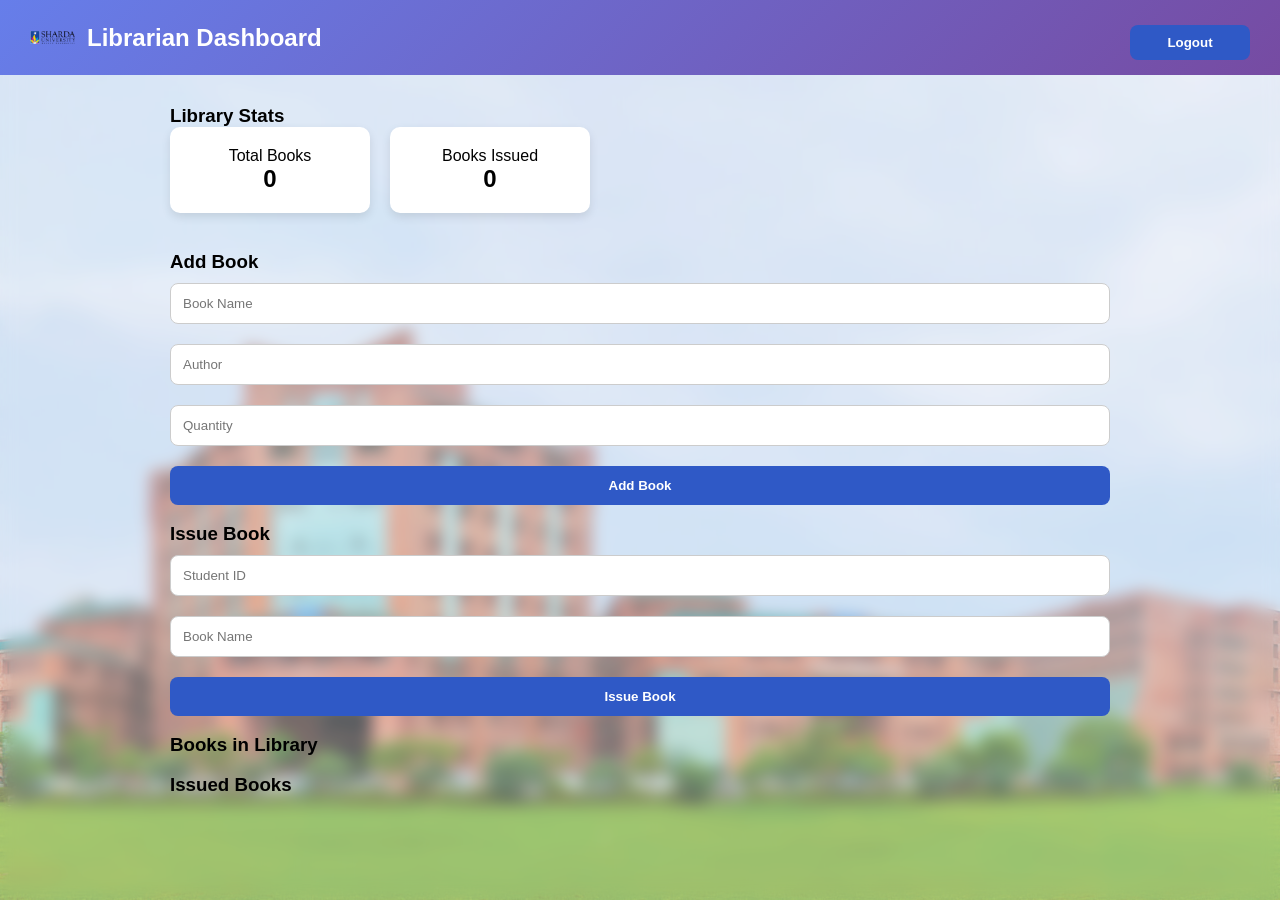
==== librarian.html @ 3a6a45fc "changes in Librarian portal" ====
<!DOCTYPE html>
<html>
<head>

<title>Librarian Dashboard</title>

<link rel="stylesheet" href="style.css">

</head>

<body class="blur-bg">

<!-- NAVBAR -->

<div class="navbar">

<div style="display:flex;align-items:center;gap:12px;">
<img src="logo.png" style="width:45px;">
<h2>Librarian Dashboard</h2>
</div>

<button onclick="logout()" class="login-btn" style="width:120px;height:35px;padding:0;">
Logout
</button>

</div>

<!-- MAIN CONTAINER -->

<div class="container">

<!-- DASHBOARD STATS -->

<h3>Library Stats</h3>

<div class="stats">

<div class="stat-card">
Total Books
<h2 id="totalBooks">0</h2>
</div>

<div class="stat-card">
Books Issued
<h2 id="issuedCount">0</h2>
</div>

</div>

<br>

<!-- ADD BOOK -->

<h3>Add Book</h3>

<input class="field" id="title" placeholder="Book Name">

<input class="field" id="author" placeholder="Author">

<input class="field" id="qty" type="number" placeholder="Quantity">

<button class="login-btn" onclick="addBook()">Add Book</button>

<br><br>

<!-- ISSUE BOOK -->

<h3>Issue Book</h3>

<input class="field" id="studentId" placeholder="Student ID">

<input class="field" id="bookTitle" placeholder="Book Name">

<button class="login-btn" onclick="issueBook()">Issue Book</button>

<br><br>

<!-- BOOK LIST -->

<h3>Books in Library</h3>

<div id="bookList"></div>

<br>

<!-- ISSUED BOOKS -->

<h3>Issued Books</h3>

<div id="issuedList"></div>

</div>

<script>

const BASE_URL="https://smart-library-backend-3762.onrender.com";

async function loadBooks(){

const res=await fetch(`${BASE_URL}/books`);
const data=await res.json();

const list=document.getElementById("bookList");

list.innerHTML="";

document.getElementById("totalBooks").innerText=data.books.length;

data.books.forEach(book=>{

list.innerHTML+=`

<div class="book-card">

<h4>${book.title}</h4>

<p>Author: ${book.author}</p>

<p>Quantity: ${book.quantity}</p>

<button onclick="deleteBook('${book._id}')" class="login-btn">
Delete
</button>

</div>

`;

});

}

async function addBook(){

let title=document.getElementById("title").value;
let author=document.getElementById("author").value;
let quantity=document.getElementById("qty").value;

await fetch(`${BASE_URL}/books`,{

method:"POST",

headers:{
"Content-Type":"application/json"
},

body:JSON.stringify({
title,
author,
quantity
})

});

alert("Book Added");

document.getElementById("title").value="";
document.getElementById("author").value="";
document.getElementById("qty").value="";

loadBooks();

}

async function deleteBook(id){

await fetch(`${BASE_URL}/books/${id}`,{
method:"DELETE"
});

loadBooks();

}

async function issueBook(){

let student=document.getElementById("studentId").value;
let title=document.getElementById("bookTitle").value;

await fetch(`${BASE_URL}/issue`,{

method:"POST",

headers:{
"Content-Type":"application/json"
},

body:JSON.stringify({
student,
title
})

});

alert("Book Issued");

}

function logout(){

localStorage.clear();
window.location="index.html";

}

loadBooks();

</script>

</body>
</html>
---- style.css ----
*{
margin:0;
padding:0;
box-sizing:border-box;
font-family:'Poppins',sans-serif;
}

/* BACKGROUND */

body{
background:url("background.jpg") center/cover no-repeat fixed;
min-height:100vh;
}

/* BLUR ONLY DASHBOARDS */

.blur-bg::before{
content:"";
position:fixed;
top:0;
left:0;
width:100%;
height:100%;
background:rgba(255,255,255,0.35);
backdrop-filter:blur(8px);
z-index:-1;
}

/* HEADER */

.header{
text-align:center;
padding-top:25px;
}

.logo{
width:220px;
}

.tagline{
margin-top:8px;
font-size:18px;
color:#333;
}

/* CENTER */

.center-box{
display:flex;
justify-content:center;
align-items:center;
height:70vh;
}

/* CARD */

.login-card{
background:white;
padding:40px;
width:350px;
border-radius:15px;
box-shadow:0 10px 30px rgba(0,0,0,0.25);
text-align:center;
}

/* EARTH ICON */

.icon-circle{
width:95px;
height:95px;
border-radius:50%;
margin:auto;
position:relative;
background:white;
box-shadow:0 0 0 4px white,0 0 20px rgba(0,0,0,0.25);
}

.earth{
width:95px;
animation:spin 6s linear infinite;
}

.people{
width:60px;
position:absolute;
top:18px;
left:18px;
}

@keyframes spin{
from{transform:rotate(0deg);}
to{transform:rotate(360deg);}
}

/* INPUT */

.field{
width:100%;
padding:12px;
margin:10px 0;
border-radius:8px;
border:1px solid #ccc;
}

/* BUTTON */

.login-btn{
width:100%;
padding:12px;
margin-top:10px;
background:#2f59c6;
border:none;
border-radius:8px;
color:white;
font-weight:600;
cursor:pointer;
}

.login-btn:hover{
background:#1e3fa3;
}

.register-btn{
display:block;
text-align:center;
margin-top:15px;
color:#2C5F9E;
font-weight:600;
text-decoration:none;
}

.register-btn:hover{
color:#1a3f70;
}

/* DASHBOARD */

.navbar{
background:linear-gradient(135deg,#667eea,#764ba2);
color:white;
padding:15px 30px;
display:flex;
justify-content:space-between;
}

.container{
max-width:1000px;
margin:auto;
padding:30px;
}

.book-card{
background:white;
padding:12px;
border-radius:10px;
margin:10px 0;
box-shadow:0 6px 12px rgba(0,0,0,0.08);
width:260px;
}

.book-card button{
margin-top:10px;
background:#667eea;
color:white;
border:none;
padding:6px 12px;
border-radius:6px;
cursor:pointer;
}

.book-card button:hover{
background:#5563d6;
}

.back-login{
display:block;
text-align:center;
margin-top:15px;
color:#2C5F9E;
font-weight:600;
text-decoration:none;
}

.back-login:hover{
color:#1a3f70;
}

.dashboard-summary{
margin-bottom:20px;
font-size:16px;
}

.green{
color:#28a745;
font-weight:600;
}

.orange{
color:#ff9800;
font-weight:600;
}

.red{
color:#e53935;
font-weight:600;
}

.profile-icon{
width:38px;
border-radius:50%;
cursor:pointer;
margin-left:auto;
}

/* SIDEBAR */

.sidebar{
position:fixed;
left:-240px;
top:70px;
width:220px;
height:calc(100vh - 70px);
background:white;
padding:20px;
box-shadow:2px 0 10px rgba(0,0,0,0.1);
transition:0.3s;
display:flex;
flex-direction:column;
z-index:999;
}

/* THIS IS THE MOST IMPORTANT LINE */

.sidebar.active{
left:0;
}
.sidebar button{
width:100%;
margin-top:10px;
padding:8px;
border:none;
background:#667eea;
color:white;
border-radius:6px;
cursor:pointer;
}

.profile-actions{
margin-top:auto;
display:flex;
flex-direction:column;
gap:10px;
}

#profileUsername{
display:block;
margin-bottom:12px;
font-weight:600;
}

.green{
color:#28a745;
font-weight:600;
}

.orange{
color:#ff9800;
font-weight:600;
}

.red{
color:#e53935;
font-weight:600;
}


.profile-stats{
margin-top:40px;
display:flex;
flex-direction:column;
gap:12px;
}

#profileUsername{
display:block;
margin-bottom:25px;
font-weight:600;
}

.stats{
display:flex;
gap:20px;
margin-bottom:20px;
}

.stat-card{
background:white;
padding:20px;
border-radius:10px;
box-shadow:0 4px 10px rgba(0,0,0,0.1);
width:200px;
text-align:center;
}
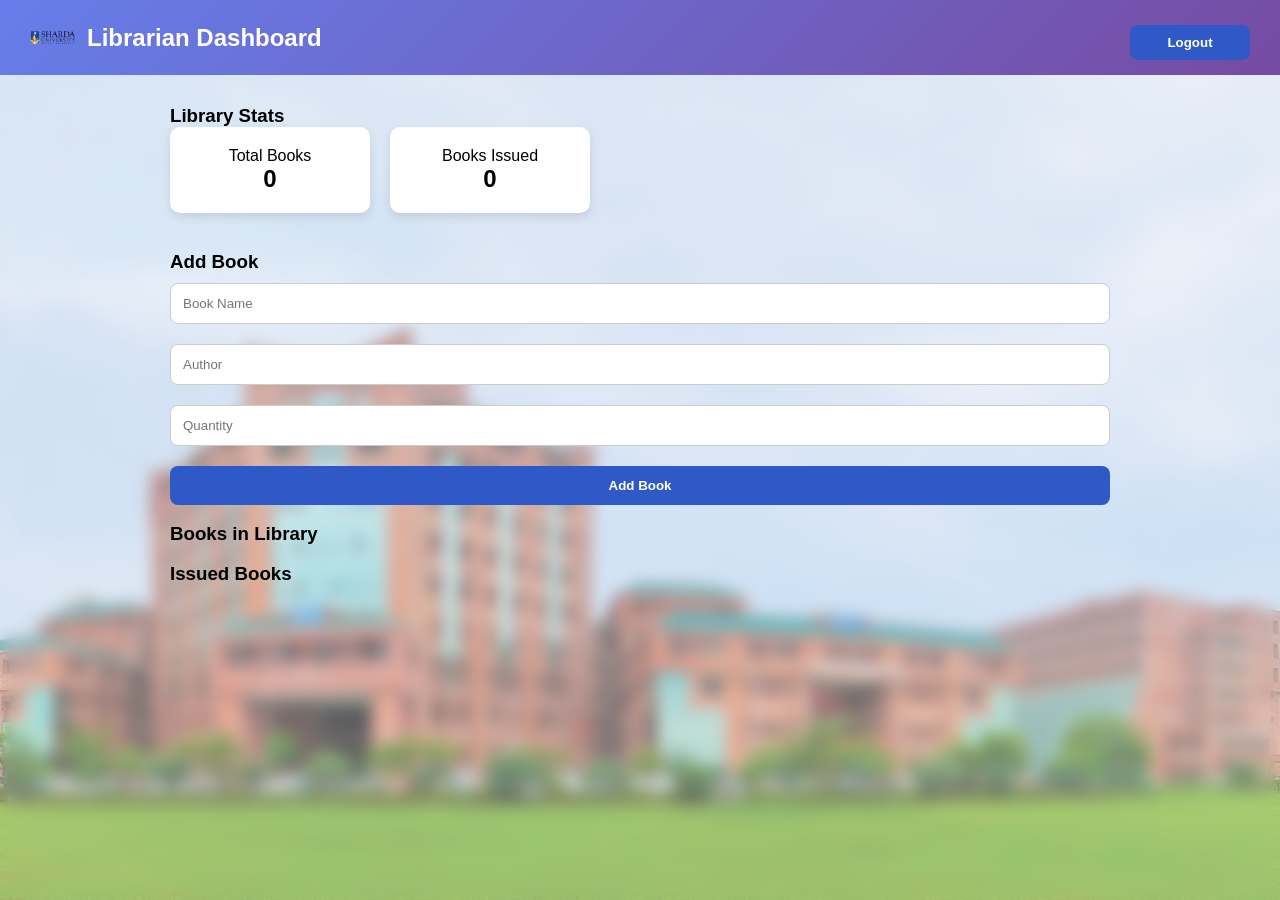
==== commit a6160939: "check system id" ====
--- a/librarian.html
+++ b/librarian.html
@@ -3,7 +3,6 @@
 <head>
 
 <title>Librarian Dashboard</title>
-
 <link rel="stylesheet" href="style.css">
 
 </head>
@@ -29,8 +28,6 @@
 
 <div class="container">
 
-<!-- DASHBOARD STATS -->
-
 <h3>Library Stats</h3>
 
 <div class="stats">
@@ -54,27 +51,13 @@
 <h3>Add Book</h3>
 
 <input class="field" id="title" placeholder="Book Name">
-
 <input class="field" id="author" placeholder="Author">
-
 <input class="field" id="qty" type="number" placeholder="Quantity">
 
 <button class="login-btn" onclick="addBook()">Add Book</button>
 
 <br><br>
 
-<!-- ISSUE BOOK -->
-
-<h3>Issue Book</h3>
-
-<input class="field" id="studentId" placeholder="Student ID">
-
-<input class="field" id="bookTitle" placeholder="Book Name">
-
-<button class="login-btn" onclick="issueBook()">Issue Book</button>
-
-<br><br>
-
 <!-- BOOK LIST -->
 
 <h3>Books in Library</h3>
@@ -95,20 +78,24 @@
 
 const BASE_URL="https://smart-library-backend-3762.onrender.com";
 
+/* ================= LOAD BOOKS ================= */
+
 async function loadBooks(){
 
-const res=await fetch(`${BASE_URL}/books`);
-const data=await res.json();
-
-const list=document.getElementById("bookList");
+const res = await fetch(`${BASE_URL}/books`);
+const data = await res.json();
+
+const list = document.getElementById("bookList");
 
 list.innerHTML="";
 
-document.getElementById("totalBooks").innerText=data.books.length;
+let total=0;
 
 data.books.forEach(book=>{
 
-list.innerHTML+=`
+total += book.quantity;
+
+list.innerHTML += `
 
 <div class="book-card">
 
@@ -116,11 +103,7 @@
 
 <p>Author: ${book.author}</p>
 
-<p>Quantity: ${book.quantity}</p>
-
-<button onclick="deleteBook('${book._id}')" class="login-btn">
-Delete
-</button>
+<p>Available: ${book.quantity}</p>
 
 </div>
 
@@ -128,7 +111,44 @@
 
 });
 
-}
+document.getElementById("totalBooks").innerText = total;
+
+}
+
+/* ================= LOAD ISSUED BOOKS ================= */
+
+async function loadIssued(){
+
+const res = await fetch(`${BASE_URL}/issues`);
+const data = await res.json();
+
+const list = document.getElementById("issuedList");
+
+list.innerHTML="";
+
+document.getElementById("issuedCount").innerText = data.issues.length;
+
+data.issues.forEach(issue=>{
+
+list.innerHTML += `
+
+<div class="book-card">
+
+<h4>${issue.bookId.title}</h4>
+
+<p>Student ID: ${issue.username}</p>
+
+<p>Issued: ${new Date(issue.issueDate).toDateString()}</p>
+
+</div>
+
+`;
+
+});
+
+}
+
+/* ================= ADD BOOK ================= */
 
 async function addBook(){
 
@@ -162,39 +182,7 @@
 
 }
 
-async function deleteBook(id){
-
-await fetch(`${BASE_URL}/books/${id}`,{
-method:"DELETE"
-});
-
-loadBooks();
-
-}
-
-async function issueBook(){
-
-let student=document.getElementById("studentId").value;
-let title=document.getElementById("bookTitle").value;
-
-await fetch(`${BASE_URL}/issue`,{
-
-method:"POST",
-
-headers:{
-"Content-Type":"application/json"
-},
-
-body:JSON.stringify({
-student,
-title
-})
-
-});
-
-alert("Book Issued");
-
-}
+/* ================= LOGOUT ================= */
 
 function logout(){
 
@@ -203,7 +191,10 @@
 
 }
 
+/* ================= INITIAL LOAD ================= */
+
 loadBooks();
+loadIssued();
 
 </script>
 
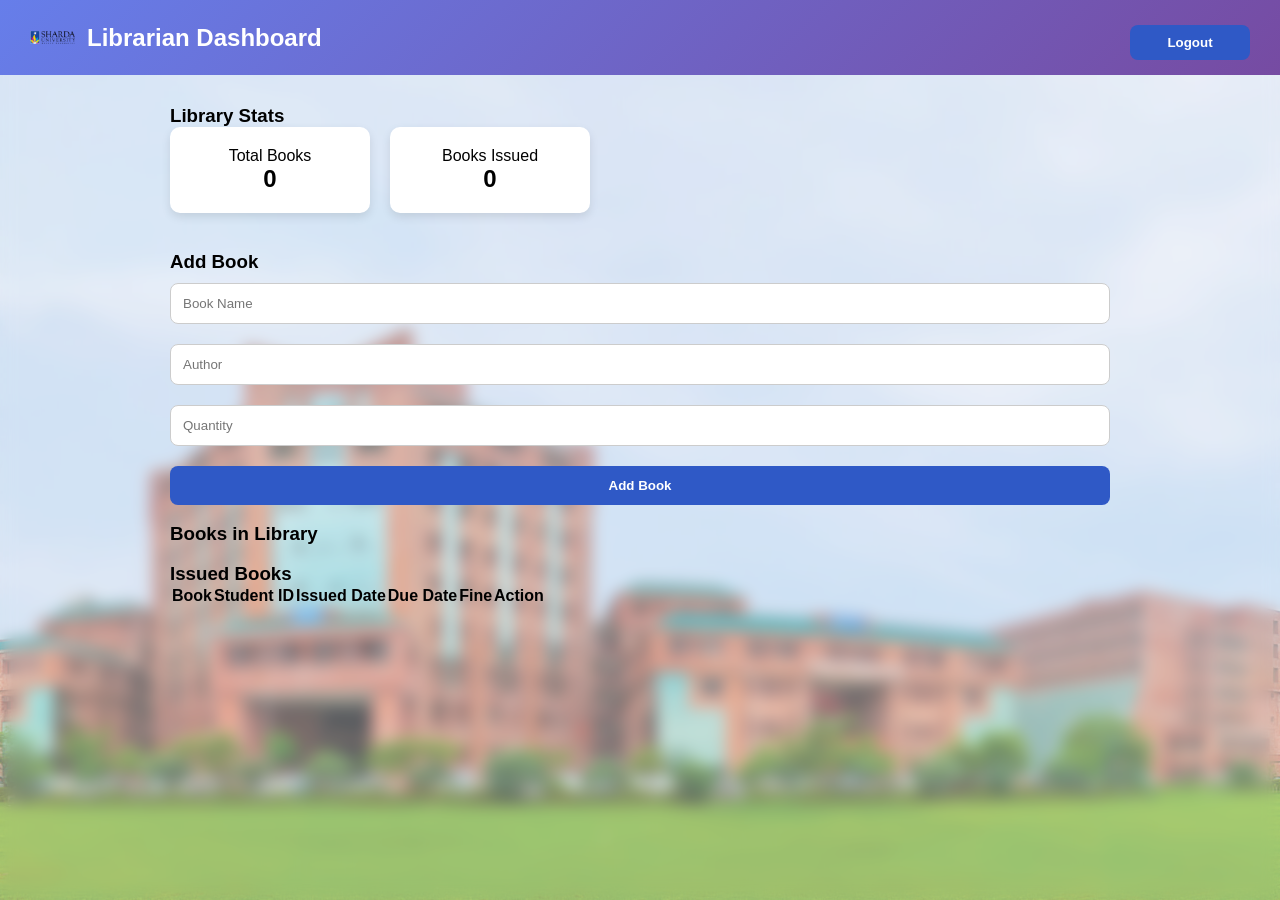
==== commit 90a19b06: "Librarian page update" ====
--- a/librarian.html
+++ b/librarian.html
@@ -24,7 +24,7 @@
 
 </div>
 
-<!-- MAIN CONTAINER -->
+<!-- MAIN -->
 
 <div class="container">
 
@@ -70,7 +70,24 @@
 
 <h3>Issued Books</h3>
 
-<div id="issuedList"></div>
+<table class="issued-table">
+
+<thead>
+
+<tr>
+<th>Book</th>
+<th>Student ID</th>
+<th>Issued Date</th>
+<th>Due Date</th>
+<th>Fine</th>
+<th>Action</th>
+</tr>
+
+</thead>
+
+<tbody id="issuedList"></tbody>
+
+</table>
 
 </div>
 
@@ -130,17 +147,41 @@
 
 data.issues.forEach(issue=>{
 
+const today = new Date();
+const due = new Date(issue.dueDate);
+
+let fine = 0;
+
+if(today > due){
+
+const lateDays = Math.ceil((today - due)/(1000*60*60*24));
+fine = lateDays;
+
+}
+
 list.innerHTML += `
 
-<div class="book-card">
-
-<h4>${issue.bookId.title}</h4>
-
-<p>Student ID: ${issue.username}</p>
-
-<p>Issued: ${new Date(issue.issueDate).toDateString()}</p>
-
-</div>
+<tr>
+
+<td>${issue.bookId.title}</td>
+
+<td>${issue.username}</td>
+
+<td>${new Date(issue.issueDate).toDateString()}</td>
+
+<td>${new Date(issue.dueDate).toDateString()}</td>
+
+<td>₹${fine}</td>
+
+<td>
+
+<button onclick="returnBook('${issue._id}')" class="login-btn">
+Return
+</button>
+
+</td>
+
+</tr>
 
 `;
 
@@ -182,6 +223,31 @@
 
 }
 
+/* ================= RETURN BOOK ================= */
+
+async function returnBook(issueId){
+
+await fetch(`${BASE_URL}/issues/return`,{
+
+method:"POST",
+
+headers:{
+"Content-Type":"application/json"
+},
+
+body:JSON.stringify({
+issueId
+})
+
+});
+
+alert("Book Returned");
+
+loadBooks();
+loadIssued();
+
+}
+
 /* ================= LOGOUT ================= */
 
 function logout(){
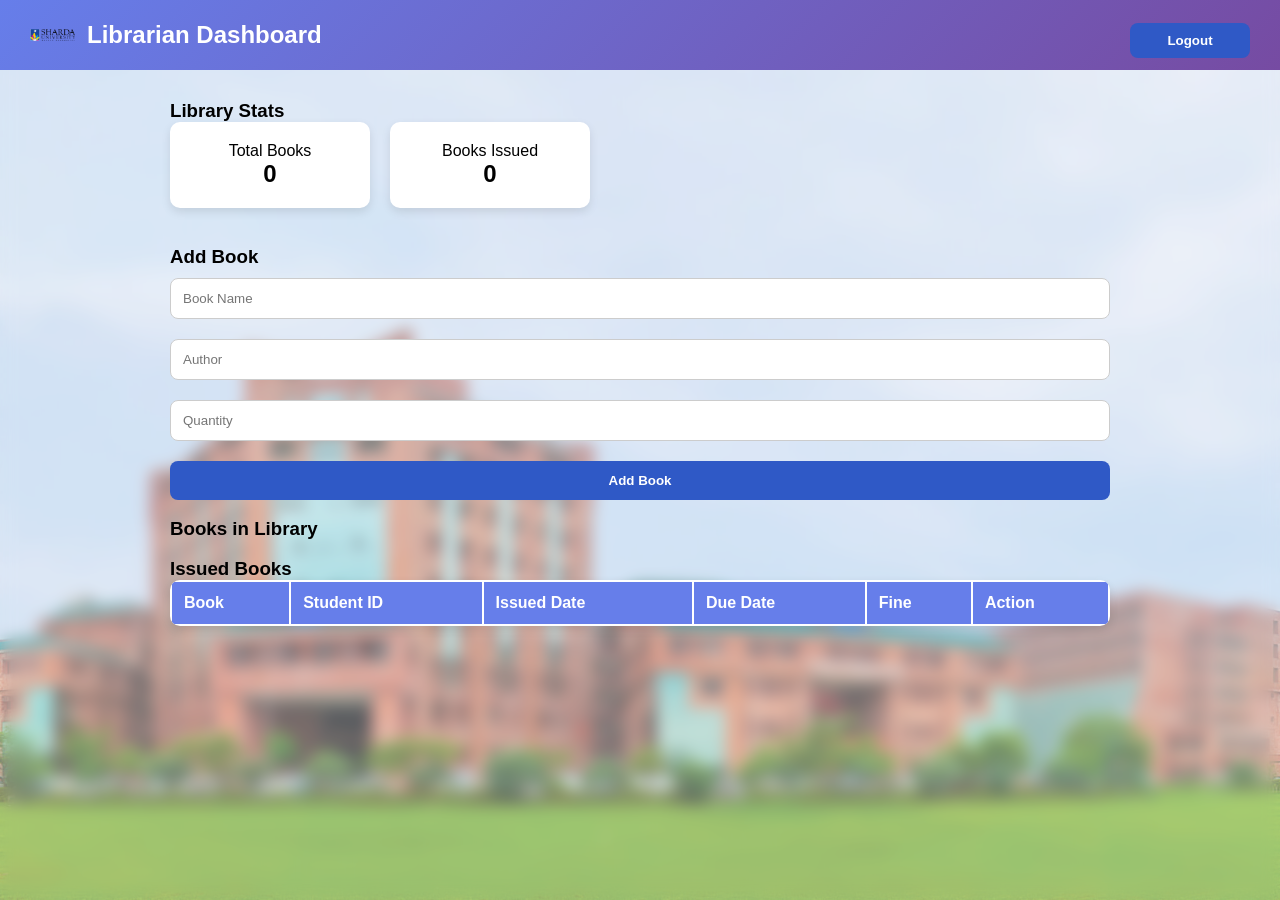
==== commit 8b612271: "compatible for phone" ====
--- a/librarian.html
+++ b/librarian.html
@@ -3,6 +3,7 @@
 <head>
 
 <title>Librarian Dashboard</title>
+<meta name="viewport" content="width=device-width, initial-scale=1.0">
 <link rel="stylesheet" href="style.css">
 
 </head>
--- a/style.css
+++ b/style.css
@@ -12,7 +12,7 @@
 min-height:100vh;
 }
 
-/* BLUR ONLY DASHBOARDS */
+/* BLUR */
 
 .blur-bg::before{
 content:"";
@@ -63,7 +63,7 @@
 text-align:center;
 }
 
-/* EARTH ICON */
+/* ICON */
 
 .icon-circle{
 width:95px;
@@ -129,11 +129,7 @@
 text-decoration:none;
 }
 
-.register-btn:hover{
-color:#1a3f70;
-}
-
-/* DASHBOARD */
+/* NAVBAR */
 
 .navbar{
 background:linear-gradient(135deg,#667eea,#764ba2);
@@ -141,7 +137,11 @@
 padding:15px 30px;
 display:flex;
 justify-content:space-between;
-}
+align-items:center;
+height:70px;
+}
+
+/* CONTAINER */
 
 .container{
 max-width:1000px;
@@ -149,13 +149,15 @@
 padding:30px;
 }
 
+/* BOOK CARD */
+
 .book-card{
 background:white;
-padding:12px;
+padding:15px;
 border-radius:10px;
 margin:10px 0;
 box-shadow:0 6px 12px rgba(0,0,0,0.08);
-width:260px;
+width:100%;
 }
 
 .book-card button{
@@ -172,125 +174,38 @@
 background:#5563d6;
 }
 
-.back-login{
-display:block;
-text-align:center;
-margin-top:15px;
-color:#2C5F9E;
-font-weight:600;
-text-decoration:none;
-}
-
-.back-login:hover{
-color:#1a3f70;
-}
-
-.dashboard-summary{
-margin-bottom:20px;
-font-size:16px;
-}
-
-.green{
-color:#28a745;
-font-weight:600;
-}
-
-.orange{
-color:#ff9800;
-font-weight:600;
-}
-
-.red{
-color:#e53935;
-font-weight:600;
-}
-
-.profile-icon{
-width:38px;
-border-radius:50%;
-cursor:pointer;
-margin-left:auto;
-}
-
-/* SIDEBAR */
-
-.sidebar{
-position:fixed;
-left:-240px;
-top:70px;
-width:220px;
-height:calc(100vh - 70px);
-background:white;
-padding:20px;
-box-shadow:2px 0 10px rgba(0,0,0,0.1);
-transition:0.3s;
-display:flex;
-flex-direction:column;
-z-index:999;
-}
-
-/* THIS IS THE MOST IMPORTANT LINE */
-
-.sidebar.active{
-left:0;
-}
-.sidebar button{
-width:100%;
-margin-top:10px;
-padding:8px;
-border:none;
+/* GRID BOOK LIST */
+
+#bookList{
+display:grid;
+grid-template-columns:1fr 1fr;
+gap:15px;
+}
+
+/* SCROLL BOOKS */
+
+.book-scroll{
+max-height:350px;
+overflow-y:auto;
+padding-right:5px;
+}
+
+.book-scroll::-webkit-scrollbar{
+width:6px;
+}
+
+.book-scroll::-webkit-scrollbar-thumb{
 background:#667eea;
-color:white;
-border-radius:6px;
-cursor:pointer;
-}
-
-.profile-actions{
-margin-top:auto;
-display:flex;
-flex-direction:column;
-gap:10px;
-}
-
-#profileUsername{
-display:block;
-margin-bottom:12px;
-font-weight:600;
-}
-
-.green{
-color:#28a745;
-font-weight:600;
-}
-
-.orange{
-color:#ff9800;
-font-weight:600;
-}
-
-.red{
-color:#e53935;
-font-weight:600;
-}
-
-
-.profile-stats{
-margin-top:40px;
-display:flex;
-flex-direction:column;
-gap:12px;
-}
-
-#profileUsername{
-display:block;
-margin-bottom:25px;
-font-weight:600;
-}
+border-radius:10px;
+}
+
+/* STATS */
 
 .stats{
 display:flex;
 gap:20px;
 margin-bottom:20px;
+flex-wrap:wrap;
 }
 
 .stat-card{
@@ -300,4 +215,129 @@
 box-shadow:0 4px 10px rgba(0,0,0,0.1);
 width:200px;
 text-align:center;
+}
+
+/* ISSUED TABLE */
+
+.issued-table{
+width:100%;
+background:white;
+border-radius:10px;
+overflow:hidden;
+box-shadow:0 4px 10px rgba(0,0,0,0.1);
+}
+
+.issued-table th{
+background:#667eea;
+color:white;
+padding:12px;
+text-align:left;
+}
+
+.issued-table td{
+padding:12px;
+border-bottom:1px solid #eee;
+}
+
+.issued-table tr:hover{
+background:#f4f6fb;
+}
+
+/* COLORS */
+
+.green{
+color:#28a745;
+font-weight:600;
+}
+
+.orange{
+color:#ff9800;
+font-weight:600;
+}
+
+.red{
+color:#e53935;
+font-weight:600;
+}
+
+/* ================= MOBILE RESPONSIVE ================= */
+
+@media(max-width:768px){
+
+.container{
+padding:20px;
+}
+
+#bookList{
+grid-template-columns:1fr;
+}
+
+.stats{
+flex-direction:column;
+}
+
+.stat-card{
+width:100%;
+}
+
+.login-card{
+width:90%;
+}
+
+.navbar{
+flex-direction:column;
+align-items:flex-start;
+gap:10px;
+}
+
+}
+.profile-icon{
+width:38px;
+height:38px;
+border-radius:50%;
+cursor:pointer;
+border:2px solid white;
+}
+
+/* SIDEBAR */
+
+.sidebar{
+position:fixed;
+top:70px;
+left:0;
+width:220px;
+height:calc(100vh - 70px);
+background:white;
+padding:20px;
+box-shadow:2px 0 10px rgba(0,0,0,0.1);
+display:flex;
+flex-direction:column;
+z-index:999;
+
+transform:translateX(-100%);
+transition:transform 0.3s ease;
+}
+
+/* OPEN SIDEBAR */
+
+.sidebar.active{
+transform:translateX(0);
+}
+
+/* PROFILE ACTIONS */
+
+.profile-actions{
+margin-top:auto;
+display:flex;
+flex-direction:column;
+gap:10px;
+}
+
+/* PROFILE STATS */
+
+.profile-stats{
+margin-top:20px;
+display:flex;
+flex-direction:column;
+gap:10px;
 }
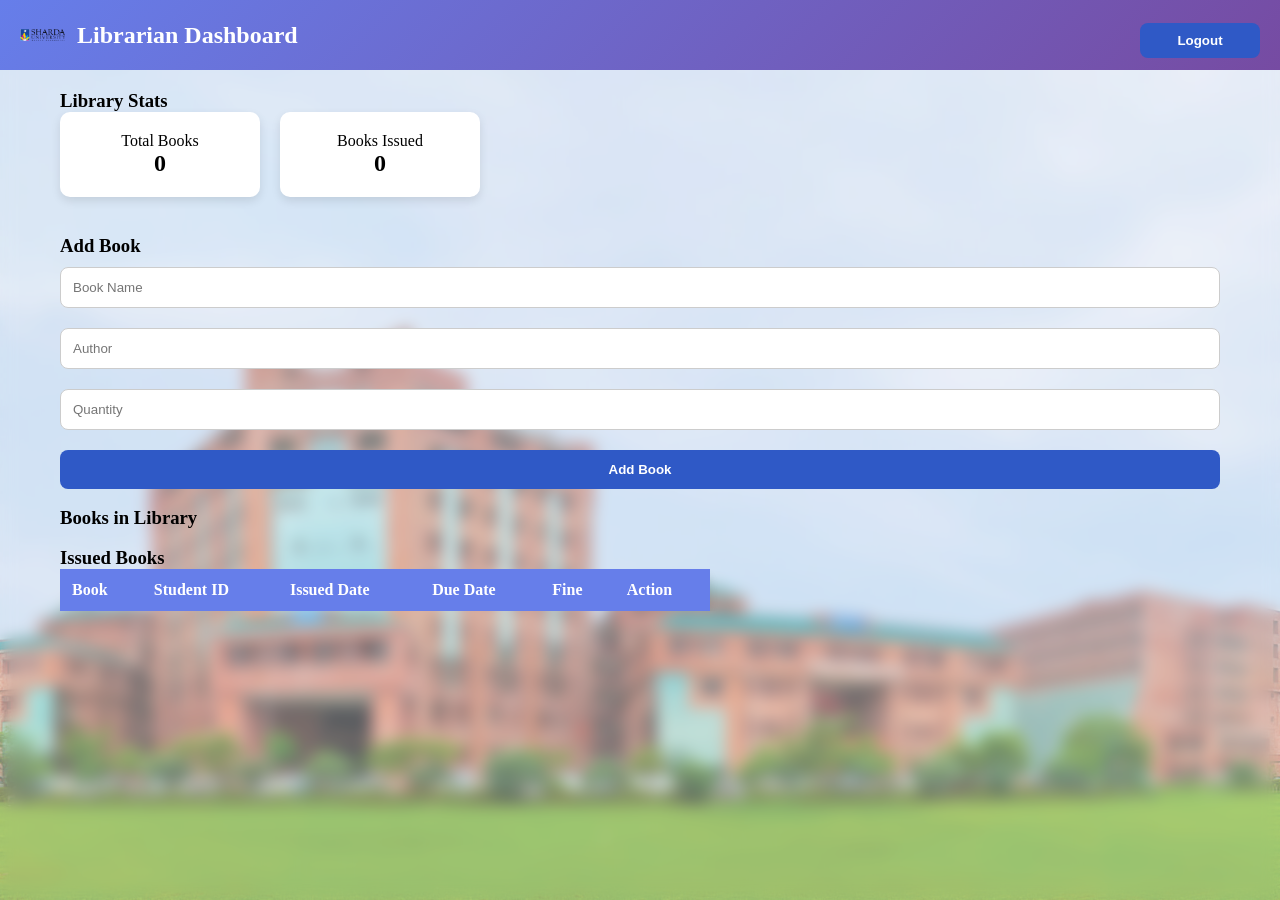
==== commit 0899c83c: "add scrollbar" ====
--- a/librarian.html
+++ b/librarian.html
@@ -3,7 +3,9 @@
 <head>
 
 <title>Librarian Dashboard</title>
+
 <meta name="viewport" content="width=device-width, initial-scale=1.0">
+
 <link rel="stylesheet" href="style.css">
 
 </head>
@@ -70,6 +72,8 @@
 <!-- ISSUED BOOKS -->
 
 <h3>Issued Books</h3>
+
+<div class="table-wrapper">
 
 <table class="issued-table">
 
@@ -92,6 +96,8 @@
 
 </div>
 
+</div>
+
 <script>
 
 const BASE_URL="https://smart-library-backend-3762.onrender.com";
--- a/style.css
+++ b/style.css
@@ -1,11 +1,16 @@
+/* RESET */
+
 *{
 margin:0;
 padding:0;
 box-sizing:border-box;
-font-family:'Poppins',sans-serif;
-}
-
-/* BACKGROUND */
+}
+
+html,body{
+overflow-x:hidden;
+}
+
+/* BODY */
 
 body{
 background:url("background.jpg") center/cover no-repeat fixed;
@@ -52,7 +57,7 @@
 height:70vh;
 }
 
-/* CARD */
+/* LOGIN CARD */
 
 .login-card{
 background:white;
@@ -120,7 +125,10 @@
 background:#1e3fa3;
 }
 
-.register-btn{
+/* LINKS */
+
+.register-btn,
+.back-login{
 display:block;
 text-align:center;
 margin-top:15px;
@@ -129,24 +137,31 @@
 text-decoration:none;
 }
 
+.register-btn:hover,
+.back-login:hover{
+color:#1a3f70;
+}
+
 /* NAVBAR */
 
 .navbar{
 background:linear-gradient(135deg,#667eea,#764ba2);
 color:white;
-padding:15px 30px;
+padding:15px 20px;
 display:flex;
 justify-content:space-between;
 align-items:center;
 height:70px;
+width:100%;
 }
 
 /* CONTAINER */
 
 .container{
-max-width:1000px;
+width:100%;
+padding:20px;
+max-width:1200px;
 margin:auto;
-padding:30px;
 }
 
 /* BOOK CARD */
@@ -174,7 +189,7 @@
 background:#5563d6;
 }
 
-/* GRID BOOK LIST */
+/* BOOK GRID */
 
 #bookList{
 display:grid;
@@ -217,14 +232,21 @@
 text-align:center;
 }
 
+/* TABLE WRAPPER */
+
+.table-wrapper{
+width:100%;
+overflow-x:auto;
+}
+
 /* ISSUED TABLE */
 
 .issued-table{
-width:100%;
+min-width:650px;
 background:white;
 border-radius:10px;
-overflow:hidden;
 box-shadow:0 4px 10px rgba(0,0,0,0.1);
+border-collapse:collapse;
 }
 
 .issued-table th{
@@ -232,11 +254,13 @@
 color:white;
 padding:12px;
 text-align:left;
+white-space:nowrap;
 }
 
 .issued-table td{
 padding:12px;
 border-bottom:1px solid #eee;
+white-space:nowrap;
 }
 
 .issued-table tr:hover{
@@ -258,45 +282,6 @@
 .red{
 color:#e53935;
 font-weight:600;
-}
-
-/* ================= MOBILE RESPONSIVE ================= */
-
-@media(max-width:768px){
-
-.container{
-padding:20px;
-}
-
-#bookList{
-grid-template-columns:1fr;
-}
-
-.stats{
-flex-direction:column;
-}
-
-.stat-card{
-width:100%;
-}
-
-.login-card{
-width:90%;
-}
-
-.navbar{
-flex-direction:column;
-align-items:flex-start;
-gap:10px;
-}
-
-}
-.profile-icon{
-width:38px;
-height:38px;
-border-radius:50%;
-cursor:pointer;
-border:2px solid white;
 }
 
 /* SIDEBAR */
@@ -313,18 +298,15 @@
 display:flex;
 flex-direction:column;
 z-index:999;
-
 transform:translateX(-100%);
 transition:transform 0.3s ease;
 }
 
-/* OPEN SIDEBAR */
-
 .sidebar.active{
 transform:translateX(0);
 }
 
-/* PROFILE ACTIONS */
+/* PROFILE */
 
 .profile-actions{
 margin-top:auto;
@@ -333,11 +315,46 @@
 gap:10px;
 }
 
-/* PROFILE STATS */
-
 .profile-stats{
 margin-top:20px;
 display:flex;
 flex-direction:column;
 gap:10px;
+}
+
+/* MOBILE RESPONSIVE */
+
+@media(max-width:768px){
+
+.navbar{
+flex-direction:column;
+align-items:flex-start;
+gap:10px;
+height:auto;
+}
+
+.container{
+padding:15px;
+}
+
+#bookList{
+grid-template-columns:1fr;
+}
+
+.stats{
+flex-direction:column;
+}
+
+.stat-card{
+width:100%;
+}
+
+.login-card{
+width:90%;
+}
+
+button{
+width:100%;
+}
+
 }
